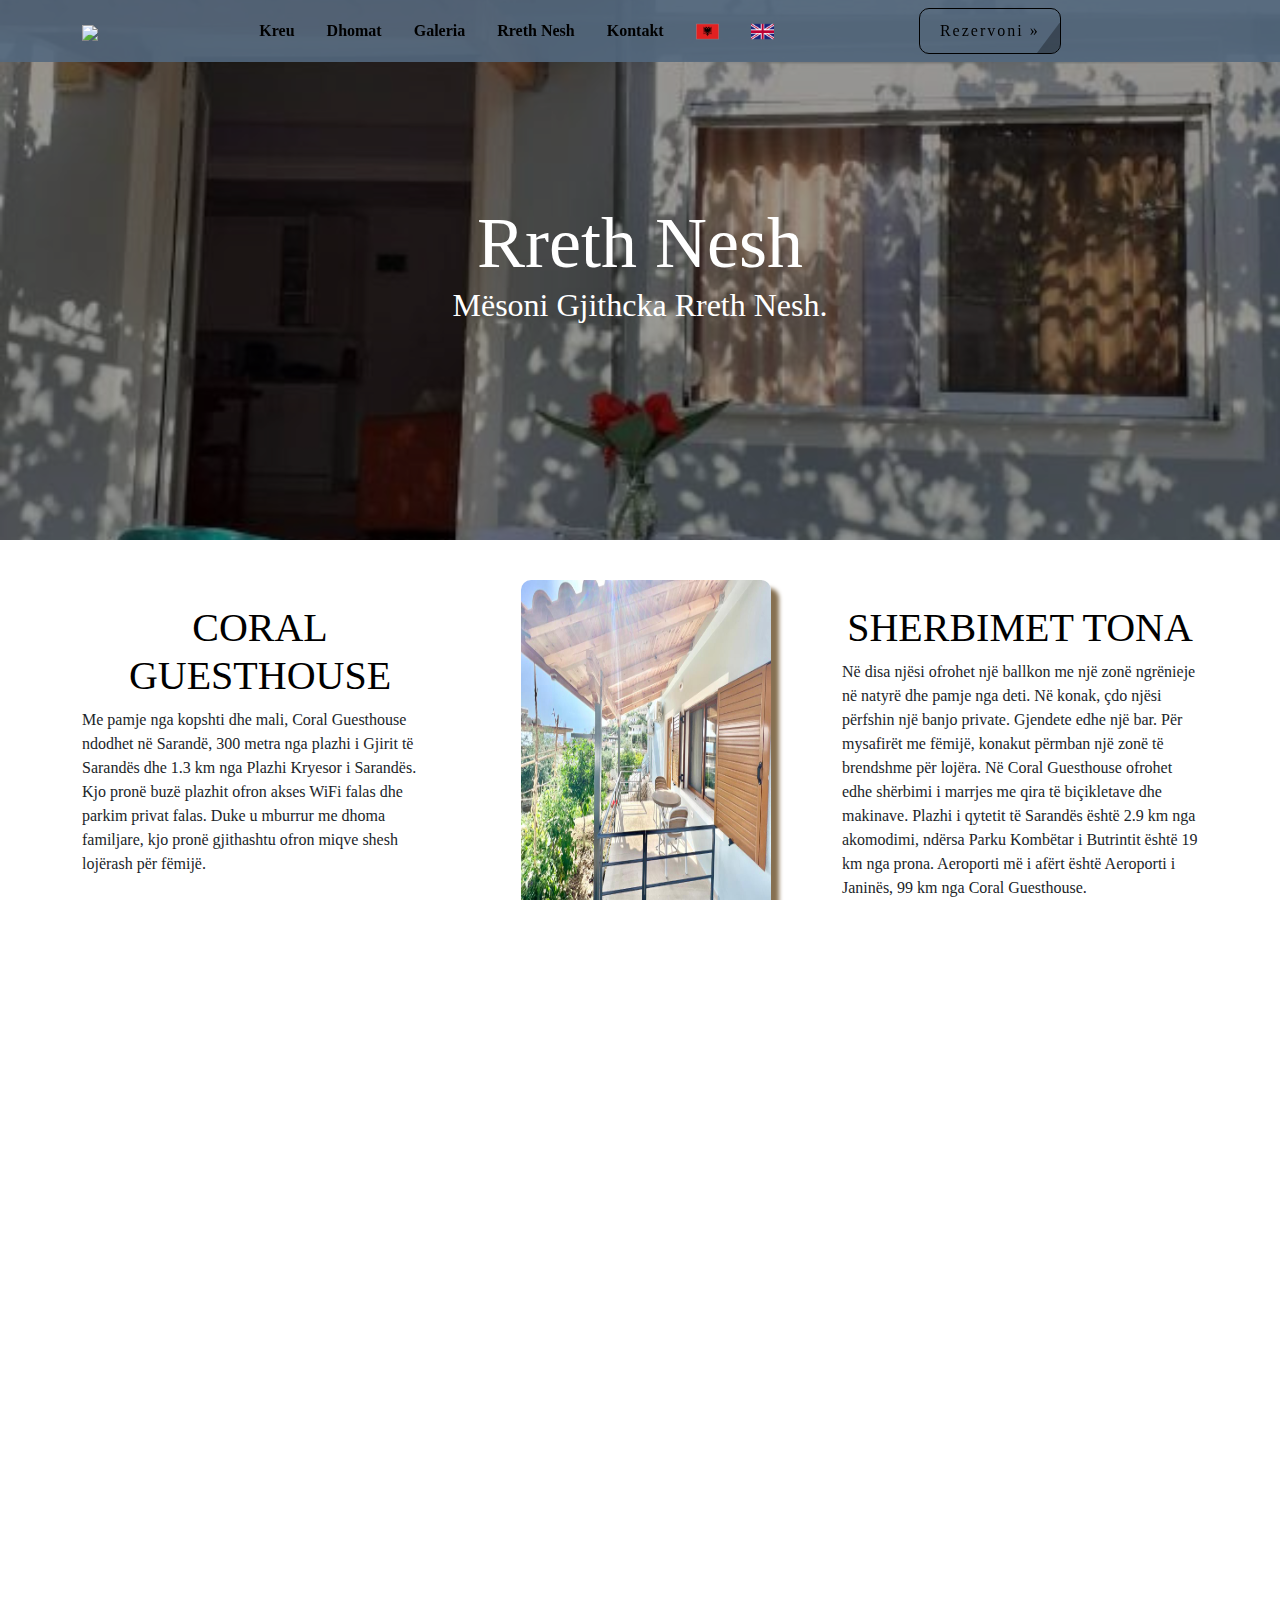
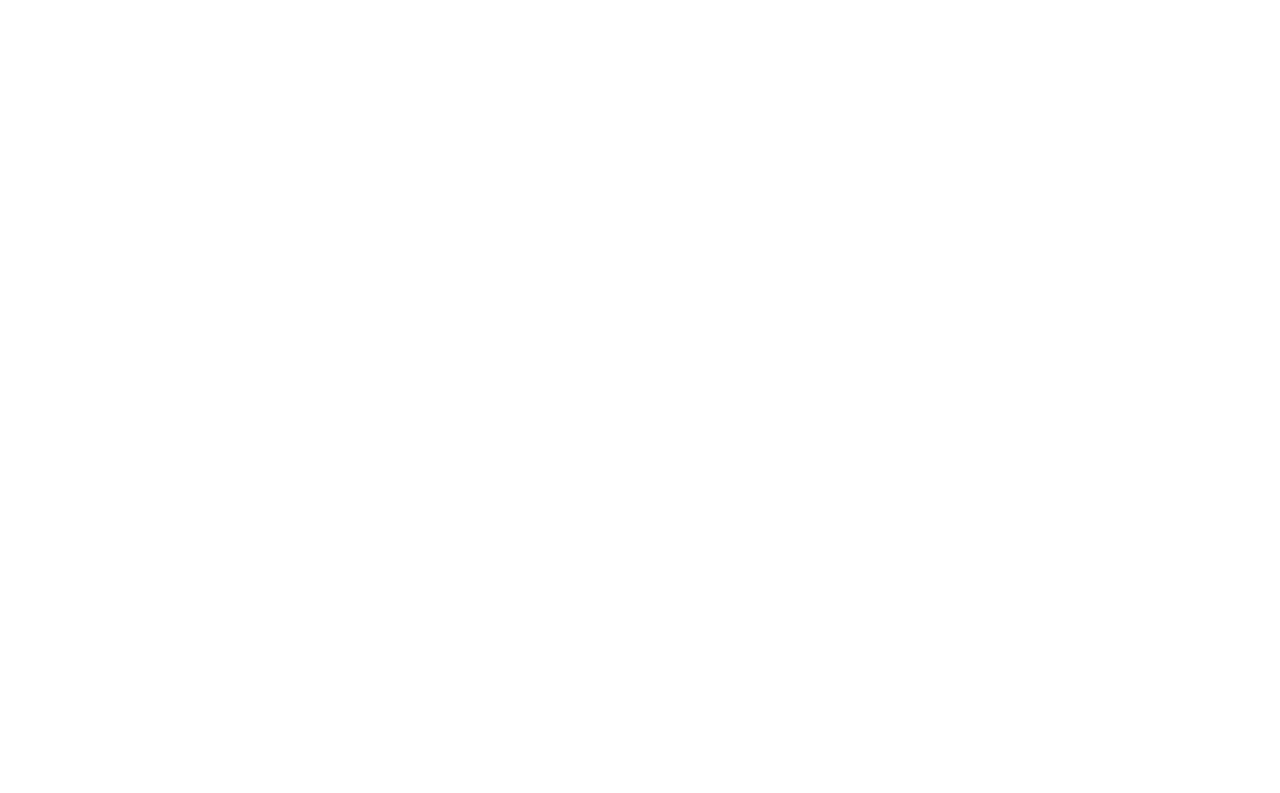
==== about-sq.html @ 6c295d2b "3rd day of work" ====
<!DOCTYPE html>
<html lang="en">

<head>
    <meta charset="UTF-8">
    <meta http-equiv="X-UA-Compatible" content="IE=edge">
    <title>Rreth Nesh - Coral Guesthouse, Sarande, Albania</title>
    <meta name="description" content="Hyni në zemër të Coral Guesthouse dhe zbuloni angazhimin tonë të palëkundur për të ofruar një mikpritje të jashtëzakonshme. Kënaquni me gamën tonë të lehtësive, duke përfshirë parkimin falas, Wi-Fi falas, plazhin privat dhe objektet e lojërave për fëmijë duke siguruar çdo moment i qëndrimit tuaj është vërtet i paharrueshëm.">
    <meta name="keywords" content="Rreth nesh - Coral Guesthouse , Sarandë , Shqipëri , Hotel , Parkim Falas , Pushime , WiFi Falas , Dhoma Familjare , Kopsht , Patio , Plazh Privat ">
    <meta name="viewport" content="width=device-width, initial-scale=1.0">
    <link rel="icon" href="**">
    <!--Font-Awasome-->
    <link rel="stylesheet" href="https://cdnjs.cloudflare.com/ajax/libs/font-awesome/6.5.2/css/all.min.css">
    <!--Swiper-->
    <link rel="stylesheet" href="https://cdnjs.cloudflare.com/ajax/libs/Swiper/11.0.5/swiper-bundle.min.css" />
    <!--Bootstrap-->
    <link rel="stylesheet" href="https://cdn.jsdelivr.net/npm/bootstrap@5.3.3/dist/css/bootstrap.min.css"
        integrity="sha384-QWTKZyjpPEjISv5WaRU9OFeRpok6YctnYmDr5pNlyT2bRjXh0JMhjY6hW+ALEwIH" crossorigin="anonymous">
    <!--Owl Carousel-->
    <link rel="stylesheet" href="https://cdnjs.cloudflare.com/ajax/libs/OwlCarousel2/2.3.4/assets/owl.carousel.min.css">
    <link rel="stylesheet"
        href="https://cdnjs.cloudflare.com/ajax/libs/OwlCarousel2/2.3.4/assets/owl.theme.default.min.css">
    <!--My CSS-->
    <link rel="stylesheet" href="stylesheet.css">
</head>

<body>
    <header>
        <nav class="navbar navbar-expand-lg navbar-dark fixed-top text-center">
            <div class="container">
                <a href="index-sq.html" class="navbar-brand">
                    <img src="assets/icon/**" width="75px">
                </a>
                <button class="navbar-toggler" type="button" data-bs-toggle="collapse" data-bs-target="#collapseNav"
                    aria-controls="collapseNav" aria-expanded="false" aria-label="Toggle navigation">
                    <span class="navbar-toggler-icon"></span>
                </button>
                <div class="collapse navbar-collapse " id="collapseNav">
                    <ul class="navbar-nav nav-underline ms-auto">
                        <li class="nav-item mx-auto">
                            <a href="index-sq.html" class="nav-link hover-underline">Kreu</a>
                        </li>
                        <li class="nav-item mx-auto">
                            <a href="rooms-sq.html" class="nav-link hover-underline">Dhomat</a>
                        </li>
                        <li class="nav-item mx-auto">
                            <a href="gallery-sq.html" class="nav-link hover-underline">Galeria</a>
                        </li>
                        <li class="nav-item mx-auto">
                            <a href="about-sq.html" class="nav-link hover-underline">Rreth Nesh</a>
                        </li>
                        <li class="nav-item mx-auto">
                            <a href="contact-sq.html" class="nav-link hover-underline">Kontakt</a>
                        </li>
                        <li class="nav-item mx-auto">
                            <a href="about-sq.html" class="nav-link"><img src="assets/icon/ALB.png" width="23px"></a>
                        </li>
                        <li class="nav-item mx-auto">
                            <a href="about.html" class="nav-link"><img src="assets/icon/GBR.png" width="23px"></a>
                        </li>
                    </ul>
                    <a class="link-btn link-btn " href="contact-sq.html">
                        Rezervoni &raquo;</a>
                </div>
            </div>
        </nav>
    </header>
    <main>
        <!--Begin Section 1-->
        <section class="bg-images" style="background-image: url(assets/image/108.jpg);">
            <h1 class="display-2">
                Rreth Nesh
                <p class="h2">
                    Mësoni Gjithcka Rreth Nesh. </p>
            </h1>
        </section>
        <!--End Section 1-->
        <!--About Us-->
        <section id="about" class="about_wrapper">
            <div class="container">
                <div class="row flex-lg-row flex-column-reverse ">
                    <div class="col-lg-4 text-center text-lg-start"><br>
                        <div class="col-sm-12 section-title text-center">
                            <h3
                                style="font-size: 40px;font-family: Gilda Display, serif;color: black; text-align:center; ">
                                CORAL GUESTHOUSE</h3>
                        </div>
                        <p>
                            Me pamje nga kopshti dhe mali, Coral Guesthouse ndodhet në Sarandë, 300 metra nga plazhi i
                            Gjirit të Sarandës dhe 1.3 km nga Plazhi Kryesor i Sarandës. Kjo pronë buzë plazhit ofron
                            akses WiFi falas dhe parkim privat falas. Duke u mburrur me dhoma familjare, kjo pronë
                            gjithashtu ofron miqve shesh lojërash për fëmijë.

                        </p>
                    </div>
                    <div class="col-lg-4 mb-4 mb-lg-0 ps-lg-4 text-center">
                        <img decoding="async" src="assets/image/1.jpg" width="250px" style="height: 100%;"
                            class="img-fluid" alt="About Us">
                    </div>
                    <div class="col-lg-4 text-center text-lg-start"><br>
                        <div class="col-sm-12 section-title text-center">
                            <h3
                                style="font-size: 40px;font-family: Gilda Display, serif;color: black; text-align:center; ">
                                SHERBIMET TONA</h3>
                        </div>
                        <p>
                            Në disa njësi ofrohet një ballkon me një zonë ngrënieje në natyrë dhe pamje nga deti. Në
                            konak, çdo njësi përfshin një banjo private. Gjendete edhe një bar. Për
                            mysafirët me fëmijë, konakut përmban një zonë të brendshme për lojëra. Në Coral Guesthouse
                            ofrohet edhe shërbimi i marrjes me qira të biçikletave dhe makinave. Plazhi i qytetit të
                            Sarandës është 2.9 km nga akomodimi, ndërsa Parku Kombëtar i
                            Butrintit është 19 km nga prona. Aeroporti më i afërt është Aeroporti i Janinës, 99 km nga
                            Coral Guesthouse.</p>
                    </div>
                </div>
            </div>
        </section>
        <!--End About Us-->
        <!--Facilities-->
        <section id="facilitys">
            <div class="row">
                <h3>
                    <div class="general-title" style=" text-shadow: 1px 1px 3px #000;">Shërbimet & Fasilitetet </div>
                </h3>
            </div>
            <div class="grid-container">
                <div class="facility-box"><img src="assets/icon/free-parking.png" height="50px" width="50px"
                        style="margin-right: 20px;">
                    <p>Parkim Falas<br>
                        Parkimi privat falas është i mundur në hotel.</p>
                </div>
                <div class="facility-box"><img src="assets/icon/free-wifi.png" height="50px" width="50px"
                        style="margin-right: 20px;">Wifi Falas<br>Wifi falas brenda hotelit.</div>
                <div class="facility-box"><img src="assets/icon/cocktail.png" height="50px" width="50px"
                        style="margin-right: 20px;">Bar<br>Përjetoni relaksim dhe qetësi në barin tonë.
                </div>
                <div class="facility-box"><img src="assets/icon/no-smoking.png" height="50px" width="50px"
                        style="margin-right: 20px;">Dhoma Pa Duhan <br>Pushoni të qetë në dhomat tona pa duhan.
                </div>
                <div class="facility-box"><img src="assets/icon/family.png" height="50px" width="50px"
                        style="margin-right: 20px;">Dhoma Familjare <br>Kaloni kohë cilësore me të dashurit në shtëpinë
                    tonë
                    dhoma komode familjare.
                </div>
                <div class="facility-box"><img src="assets/icon/vacations.png" height="50px" width="50px"
                        style="margin-right: 20px;">Zonë Plazhi Privat <br>Kënaquni në luksin bregdetar në zonën tonë
                    private të plazhit.
                </div>
            </div>
        </section>
        <!--End Facilities-->
        <!--Jumbotron-->
        <section style="padding-top: 0px;padding-bottom: 0px;">
            <div class="jumbotron jumbotron-fluid d-flex justify-content-center align-items-center fade-down" style="background: linear-gradient(rgba(0, 0, 0, 0.4), rgba(0, 0, 0, 0.8)), url(assets/image/1.jpg)
            bottom/cover no-repeat fixed; background-repeat: repeat;">
                <div class="row">
                    <div class="col text-center">
                        <img src="assets/icons/icon-accmod.png" alt=""
                            style="width: 150px; height: auto;padding-top: 10px;">
                        <h2 class="hmt4">- Përjetoni kënaqësi , krijoni kujtime. -</h2>
                    </div>
                </div>
        </section>
        <!--End Jumbotron-->
        <!-- TESTIMONIALS -->
        <section class="testimonials">
            <div class="container">
                <div class="row">
                    <div class="col-sm-12">
                        <div id="customers-testimonials" class="owl-carousel">
                            <div class="item" style="background: #ccbfbf70;">
                                <div class="rating rating_5 d-flex flex-row align-items-start justify-content-center">
                                    <i></i><i></i><i></i><i></i><i></i>
                                </div>
                                <div class="testimonial_title"><a href="**">E jashtëzakonshme</a></div>
                                <div class="testimonial_text">
                                    <p>Dhomat u pastruan përsosmërisht çdo ditë dhe shërbimi i larjes ishte falas dhe
                                        shumë i mirë.
                                        Vërtet e pashë këndvështrimin tim këtu...
                                    </p>
                                </div>
                                <div class="testimonial_image"><img src="assets/icon/de.png" alt=""></div>
                                <div class="testimonial_author"><a href="**">Pomi </a>, Gjermani</div>
                            </div>
                            <div class="item" style="background: #ccbfbf70;">
                                <div class="rating rating_5 d-flex flex-row align-items-start justify-content-center">
                                    <i></i><i></i><i></i><i></i><i></i>
                                </div>
                                <div class="testimonial_title"><a href="**">E jashtëzakonshme</a></div>
                                <div class="testimonial_text">
                                    <p>Prona shumë e pastër me çdo gjë që ju nevojitet.
                                        Pritësi ishte aq i mirë dhe miqësor, shumë ndihmës! Fatkeqësisht, isha e sëmurë
                                        dhe ajo
                                        më solli një pije limoni dhe krekera për të ndihmuar. Na mbështeti për të gjetur
                                        spitalin lokal - shumë e
                                        mirënjohshme për ndihmën e saj. Plazhi pranë ishte i bukur
                                    </p>
                                </div>
                                <div class="testimonial_image"><img src="assets/icon/uk.png" alt=""></div>
                                <div class="testimonial_author"><a href="**">Sarah </a>, Mbretëria e Bashkuar</div>
                            </div>
                            <div class="item" style="background: #ccbfbf70;">
                                <div class="rating rating_5 d-flex flex-row align-items-start justify-content-center">
                                    <i></i><i></i><i></i><i></i><i></i>
                                </div>
                                <div class="testimonial_title"><a href="**">Vend i mahnitshëm!!!</a></div>
                                <div class="testimonial_text">
                                    <p>Zona e qetë e Sarandës. Pritësi ishte shumë miqësor, kujdestar dhe i ndihmshëm.
                                    </p>
                                </div>
                                <div class="testimonial_image"><img src="assets/icon/de.png" alt=""></div>
                                <div class="testimonial_author"><a href="**">Bucardo </a>, Gjermani</div>
                            </div>
                            <div class="item" style="background: #ccbfbf70;">
                                <div class="rating rating_5 d-flex flex-row align-items-start justify-content-center">
                                    <i></i><i></i><i></i><i></i><i></i>
                                </div>
                                <div class="testimonial_title"><a href="**">Vend i shkëlqyer</a></div>
                                <div class="testimonial_text">
                                    <p>Kondicioneri është shumë i mirë, njerëzit që e menaxhojnë janë vërtet kujdestar
                                        dhe zgjidhin
                                        shpejt problemet. Apartamenti është i rehatshëm dhe ka gjithçka që mund të
                                        nevojitet
                                        (përveç mikrovavës).
                                    </p>
                                </div>
                                <div class="testimonial_image"><img src="assets/icon/pl.png" alt=""></div>
                                <div class="testimonial_author"><a href="**">Valentyna </a>, Polonia</div>
                            </div>
                            <div class="item" style="background: #ccbfbf70;">
                                <div class="rating rating_5 d-flex flex-row align-items-start justify-content-center">
                                    <i></i><i></i><i></i><i></i><i></i>
                                </div>
                                <div class="testimonial_title"><a href="**">Shumë i përshtatshëm për qëndrime të
                                        shkurtra</a></div>
                                <div class="testimonial_text">
                                    <p>Apartamenti në katin e poshtëm ishte shumë i gjerë, i qetë dhe kujdestarja që
                                        na priti ishte shumë e mirë. U pastrua me kujdes çdo ditë, që në përvojën tonë
                                        nuk ndodh zakonisht në apartamente. Mund të kishim mëngjesin jashtë
                                        apartamentit.
                                    </p>
                                </div>
                                <div class="testimonial_image"><img src="assets/icon/it.png" alt=""></div>
                                <div class="testimonial_author"><a href="**">Joanna </a>, Italia</div>
                            </div>
                        </div>
                    </div>
                </div>
            </div>
        </section>
        <!-- END OF TESTIMONIALS -->
        <!--Footer-->
        <section class="footer_wrapper  mt-md-0 pb-0">
            <div class="container pb-3">
                <div class="row">
                    <div class="row">
                        <div class="col-lg-3 col-md-6">
                            <h5 style="color: #ffffff;justify-content: center;
                        display: flex;"><img src="assets/icon/**" width="50px">
                            </h5>
                            <p style="color: #ffffff;">Mirë se vini në Coral Guesthouse! Kënaquni në plazhin tonë privat
                                me WiFi dhe parkim falas. Relaksohuni në dhomat miqësore për
                                familjen pranë Plazhit të Gjirit të Sarandës. Mirë se vini në hotelin tonë.
                        </div>
                        <div class="col-lg-3 col-md-6">
                            <h5 class="footer-link-d" style="color: #ff934f;">Kontakt:</h5>
                            <ul class="link-widget p-0">
                                <ul class="list-unstyled">
                                    <li><a href="https://maps.app.goo.gl/3yCSHZ6c72yUTUg19" class="ft-text"><i
                                                class="fa fa-home"></i>
                                            &nbsp; Rruga Idriz Alidhima, Sarandë, Shqipëri
                                        </a></li><br>
                                    <li><a href="tel: +447307695767" class="ft-text"><i class="fa fa-phone"></i>
                                            &nbsp; +447307695767</a>
                                    </li><br>
                                    <li><a href="mailto:**" class="ft-text"><i class="fa fa-envelope"></i> &nbsp; **
                                        </a></li>
                                </ul>
                            </ul>
                        </div>
                        <div class="col-lg-3 col-md-6">
                            <h5 class="footer-link-d" style="color: #ff934f;">Menu:</h5>
                            <ul class="p-0 footer-ul">
                                <li><a href="index.html" class="ft-text">Kreu</a></li>
                                <li><a href="rooms.html" class="ft-text">Dhomat</a></li>
                                <li><a href="gallery.html" class="ft-text">Galeria</a></li>
                                <li><a href="about.html" class="ft-text">Rreth Nesh</a></li>
                                <li><a href="contact.html" class="ft-text">Kontakt</a></li>
                            </ul>
                        </div>
                        <div class="col-lg-3 col-md-6">
                            <div class="row">
                                <iframe style="border:0; width: 100%; height: 200px;"
                                    src="https://www.google.com/maps/embed?pb=!1m18!1m12!1m3!1d3061.800751014576!2d19.984528200000003!3d39.8787008!2m3!1f0!2f0!3f0!3m2!1i1024!2i768!4f13.1!3m3!1m2!1s0x135b158f4a479783%3A0x2332d0dddb306c2c!2sCoral%20Guestohuse!5e0!3m2!1sen!2s!4v1712662876915!5m2!1sen!2s"
                                    width="600" height="450" allowfullscreen="" loading="lazy"
                                    referrerpolicy="no-referrer-when-downgrade"></iframe>
                            </div>
                        </div>
                    </div>
                    <div class="container-fluid copyright-section">
                        <p class="copyright">
                            Copyright ©
                            <script>document.write(new Date().getFullYear());</script> Coral Guesthouse | Mundësuar nga
                            <a href="https://intermedia.al/" target="_blank"><img src="assets/icon/intermediaLogo1.png"
                                    width="120px">
                            </a>
                        </p>
                    </div>
                </div>
            </div>
        </section>
    </main>
    <!--BootStrap-->
    <script src="https://cdn.jsdelivr.net/npm/bootstrap@5.3.3/dist/js/bootstrap.bundle.min.js"
        integrity="sha384-YvpcrYf0tY3lHB60NNkmXc5s9fDVZLESaAA55NDzOxhy9GkcIdslK1eN7N6jIeHz"
        crossorigin="anonymous"></script>
    <!--Swiper-->
    <script src="https://cdnjs.cloudflare.com/ajax/libs/Swiper/11.0.5/swiper-bundle.min.js"
        integrity="sha512-Ysw1DcK1P+uYLqprEAzNQJP+J4hTx4t/3X2nbVwszao8wD+9afLjBQYjz7Uk4ADP+Er++mJoScI42ueGtQOzEA=="
        crossorigin="anonymous" referrerpolicy="no-referrer"></script>
    <!--JQuery-->
    <script src="https://cdnjs.cloudflare.com/ajax/libs/jquery/3.3.1/jquery.min.js"></script>
    <!--Owl Carousel-->
    <script src="https://cdnjs.cloudflare.com/ajax/libs/OwlCarousel2/2.3.4/owl.carousel.min.js"></script>
    <!--My Script-->
    <script src="main.js"></script>
</body>

</html>
---- stylesheet.css ----
@import url(https://cdnjs.cloudflare.com/ajax/libs/font-awesome/6.5.2/css/all.min.css);
/*Root*/
:root {
    --primary-color: #021832;
    --secondary-color: #a3a190;
    --bg-color: #f4f4f4;
    --bg-white: #fff;
    --bg-black: #000;
    --smoky-black-1: hsla(40, 12%, 5%, 1);
    --primary-font: "Poppins", sans-serif;
    --secondary-font: "Oswald", sans-serif;
    --primary-text: #021832;
    --secondary-text: white;
    --text-white: #fff;
    --text-black: #151515;
    --gold: #867051;
    --light-gold: #bd9b71;
    --black: #20252d;
    --style-font: "Cormorant Garamond", serif;
}
html,body {
    width: 100% !important;
    height: 100% !important;
    margin: 0px !important;
    padding: 0px !important;
    overflow-x: hidden !important;
}
::selection {color: #a3a190;}
::-webkit-scrollbar {width: 15px;}
::-webkit-scrollbar-track {background-color: var(--text-white);}
::-webkit-scrollbar-thumb {background: var(--text-black);}
* {margin: 0;padding: 0;box-sizing: border-box;font-family: "Playfair Display", serif;}
a {color: inherit;text-decoration: none;}
section {padding: 2.511rem 0;}
.row {display: flex;flex-wrap: wrap;}
.col {flex: 1;}
li {list-style: none;padding: 0px;margin: 0px;}
/*NavBar*/
header .navbar {background-color: rgba(83, 104, 126, 0.9);}
header .navbar .navbar-nav li .nav-link {
    display: block;
    width: fit-content;
    color: #000000;
    font-weight: 700;
    border: none;
}
header .navbar .navbar-nav li .nav-link:hover {color: #e08b57;opacity: .8;}
header .navbar ul li .nav-link.active {color: #e08b57;}
header .navbar .link-btn {margin-left: auto;margin-right: auto;}
.hover-underline {position: relative;max-width: max-content;}
.hover-underline::after {
    content: "";
    position: absolute;
    left: 0;
    bottom: 0;
    width: 100%;
    height: 5px;
    border-block: 1px solid #e08b57;
    transform: scaleX(0.2);
    opacity: 0;
    transition: var(--transition-2);
}
.hover-underline:is(:hover, :focus-visible)::after {transform: scaleX(1);opacity: 1;}/* Common styles for .home and .home1 */
.home,.home1 {padding: 0;}
.home .slide,.home1 .slide {
    min-height: 78vh;
    background-size: cover !important;
    display: flex;
    align-items: center;
    justify-content: center;
    z-index: -1;}
.home1 .slide {min-height: 40vh;background-position: center !important;}
.home .slide {background-position: center !important;background-color: rgba(0, 0, 0, 0.4);}

.home1 .slide {background-position: top !important;}
.swiper-button-next,.swiper-button-prev {
height: 5rem;width: 5rem;line-height: 5rem;background: var(--white);color: var(--black);}
.swiper-button-next:hover,.swiper-button-prev:hover {background: var(--primary);color: var(--white);}
.swiper-button-next::after,.swiper-button-prev::after {font-size: 2rem;}
/*Welcome*/
.section-heading {
    position: relative;
    z-index: 1;
    margin-bottom: 50px;
}
.section-heading h6 {
    text-transform: uppercase;
    color: #84390C;
    letter-spacing: 2px;
    display: block;
    margin-bottom: 10px;
}
.section-heading h2 {
    font-size: 42px;
    text-transform: capitalize;
    margin-bottom: 0;
    display: block;
    line-height: 1.2;
}
.section-heading.white h6,
.section-heading.white h2 {
    color: #ffffff;
}
.about-content {
    position: relative;
    z-index: 1;
}
.about-us-content {
    position: relative;
    z-index: 1;
}
.about-us-content h5 {
    line-height: 1.8;
    color: #636a76;
    margin-bottom: 30px;
    font-weight: 400;
}
.about-us-content p {
    margin-bottom: 30px;
}
.about-us-content p span {
    color: #84390C;
}
.about-thumbnail {
    position: relative;
    z-index: 1;
}
.about-thumbnail img {
    border-radius: 6px;
    width: 100%;
}
.about-us-thumbnail {
    position: relative;
    z-index: 1;
}
.about-us-thumbnail .single-thumb {
    position: relative;
    z-index: 1;
    margin: 5px;
    display: block;
    overflow: hidden;
    border-radius: 6px;
}
.about-us-thumbnail .single-thumb img {
    transition-duration: 500ms;
    border-radius: 6px;
    height: 250px;
}
.about-us-thumbnail .single-thumb:first-child {
    margin-bottom: 10px;
}
.about-us-thumbnail .single-thumb:hover img,
.about-us-thumbnail .single-thumb:focus img {
    -webkit-transform: scale(1.15);
    -ms-transform: scale(1.15);
    transform: scale(1.15);
}
/*Facilities*/
#facilitys {
    background: linear-gradient(rgba(0, 0, 0, 0.2), rgba(0, 0, 0, 0.4)), url(assets/image/background1.jpg);
    background-size: cover;
    background-position: center;
    background-blend-mode: multiply;
}
.facility-box {
    border-right: 1px solid rgb(150, 148, 148);
    border-right-style: double;
    padding-top: 40px;
    padding-bottom: 80px;
    padding-left: 20px;
    padding-right: 20px;
    display: flex;
    justify-content: center;
    align-items: center;
    font-size: medium;
}
.grid-container {
    display: grid;
    align-items: center;
    grid-template-columns: repeat(3, 1fr);
    grid-template-rows: repeat(2, auto);
    gap: 10px;
    justify-content: space-between;
    align-items: center;
    width: 100%;
    max-width: 1200px;
    margin: 0 auto;
}
/*Index-Rooms*/
.home-gallery {
    color: #fff;
    height: 50vh;
}
.home-gallery .h2 {
    color: #878787;
    transition: .3s ease-in-out;
}
.home-gallery section {
    width: 100%;
    height: 100%;
    filter: saturate(0);
    transition: .3s ease-in-out;
}
.home-gallery section:hover {
    filter: saturate(1);
}
.home-gallery section:nth-child(1) {
    background: url(assets/image/1.jpg);
    background-position: center;
    background-size: cover;
}
.home-gallery section:nth-child(2) {
    background: url(assets/image/2.jpg);
    background-position: center;
    background-size: cover;
}
.home-gallery:nth-of-type(2) section:nth-child(1) {
    background: url(assets/image/3.jpg);
    background-position: center;
    background-size: cover;
}
.home-gallery:nth-of-type(2) section:nth-child(2) {
    background: url(assets/image/4.jpg);
    background-position: center;
    background-size: cover;
}
/*Testimonial*/
.shadow-effect {
    background: #fff;
    padding: 20px;
    border-radius: 4px;
    text-align: center;
    border: 1px solid #ECECEC;
    box-shadow: 0 19px 38px rgba(0, 0, 0, 0.10), 0 15px 12px rgba(0, 0, 0, 0.02);
    height: 350px;
    border-radius: 10px;
}
#customers-testimonials .shadow-effect p {
    font-family: inherit;
    font-size: 17px;
    line-height: 1.5;
    margin: 0 0 17px 0;
    font-weight: 300;
}
.testimonial-name {
    margin: -17px auto 0;
    display: table;
    width: auto;
    background: #3190E7;
    padding: 9px 35px;
    border-radius: 10px;
    text-align: center;
    color: #fff;
    box-shadow: 0 9px 18px rgba(0, 0, 0, 0.12), 0 5px 7px rgba(0, 0, 0, 0.05);
}
#customers-testimonials .item {
    background: white;
    text-align: center;
    padding: 50px;
    margin-bottom: 80px;
    -webkit-transform: scale3d(0.8, 0.8, 1);
    transform: scale3d(0.8, 0.8, 1);
    -webkit-transition: all 0.3s ease-in-out;
    -moz-transition: all 0.3s ease-in-out;
    transition: all 0.3s ease-in-out;
    border-radius: 45px;
    opacity: 0.9;
}
#customers-testimonials .owl-item.active.center .item {
    -webkit-transform: scale3d(1.0, 1.0, 1);
    transform: scale3d(1.0, 1.0, 1);
}
.owl-carousel .owl-item img {transform-style: preserve-3d;max-width: 90px;margin: 0 auto 17px;}
#customers-testimonials.owl-carousel .owl-dots .owl-dot.active span,
#customers-testimonials.owl-carousel .owl-dots .owl-dot:hover span {
    background: #3190E7;transform: translate3d(0px, -50%, 0px) scale(0.7);}
#customers-testimonials.owl-carousel .owl-dots {display: inline-block;width: 100%;text-align: center;}
#customers-testimonials.owl-carousel .owl-dots .owl-dot {display: inline-block;}
#customers-testimonials.owl-carousel .owl-dots .owl-dot span {
    background: #ccbfbf70;
    display: inline-block;
    height: 20px;
    margin: 0 2px 5px;
    transform: translate3d(0px, -50%, 0px) scale(0.3);
    transform-origin: 50% 50% 0;
    transition: all 250ms ease-out 0s;
    width: 20px;
}
.testimonials {padding: 50px 0;}
.testimonials_overlay {
    position: absolute;
    top: 0;
    left: 0;
    width: 100%;
    height: 100%;
    background: rgba(13, 11, 24, 0.79);
    pointer-events: none;
}
.test_slider_item {background: #ffffff;padding: 10px 45px 45px 45px;}.rating i::before {font-family: 'FontAwesome';content: "\f005";font-style: normal;font-size: 12px;color: rgba(0, 0, 0, 0.2);}
.rating i:not(:last-of-type) {margin-right: 6px;}
.rating i::before {color: #ffb400;}
.rating_1 i:first-child::before,.rating_2 i:first-child::before,.rating_3 i:first-child::before,.rating_4 i:first-child::before,.rating_5 i:first-child::before {
    color: #ffb400;}
.rating_2 i:nth-child(-n+2)::before,.rating_3 i:nth-child(-n+3)::before,.rating_4 i:nth-child(-n+4)::before,.rating_5 i:nth-child(-n+5)::before {
color: #ffb400;}
.testimonial_title {margin-top: 21px;}
.testimonial_title a {font-size: 24px;font-weight: 600;color: #393939;line-height: 1.2;}
.testimonial_title a:hover {color: #ffa37b;}
.testimonial_text {margin-top: 24px;}
.testimonial_image {
    width: 50px;
    height: 50px;
    border-radius: 50%;
    overflow: hidden;
    margin-left: auto;
    margin-right: auto;
    margin-top: 12px;
    -webkit-border-radius: 50%;
    -moz-border-radius: 50%;
    -ms-border-radius: 50%;
    -o-border-radius: 50%;
}
.testimonial_author {margin-top: 26px;font-size: 15px;font-weight: 600;color: #393939;}
.testimonial_author a {font-size: 15px;font-weight: 600;color: #393939;}
.testimonial_author a:hover {color: #ffa37b;}
/*Index-Jumbotron*/
.jumbotron {background-attachment: fixed;min-height: 50vh;height: 450px;margin-bottom: 0px !important;}
.hmt4 {
    margin: 0;
    color: white;
    padding: 0 0 25px 0;
    font-weight: 800;
    line-height: 150%;
    font-family: "Cormorant", serif;
    font-size: 40px;
    text-align: center;}
/*Rooms*/
.room-bg {background-color: #FFF6ED;padding: 3rem 0;}
.rooms h2 {color: #978459;font-weight: 600;}
.rooms .col-md-5 {overflow: hidden;}
.rooms img {height: 35vh;transition: .2s ease-in-out;}
.rooms img:hover {transform: scale(1.1);filter: brightness(110%);}
.roomicon {height: 40px !important;}
.rooms ul {list-style: none;padding: 0;}
.rooms ul li {margin-top: .5rem;font-size: .9rem;}
.rooms .col-md-3 {margin-top: 2rem;}
.rooms .link-btn {color: #978459;border-color: #978459;}
.rooms .link-btn:hover {color: #fff;border-color: #978459;background-color: #978459;}
/*Gallery*/
.gallery-section {width: 100%;max-width: 1200px;margin: 0 auto;}
.options {display: flex;justify-content: center;align-items: center;}
.filter-button {
    display: inline-block;
    font-weight: 600;
    color: #212529;
    text-align: center;
    vertical-align: middle;
    user-select: none;
    font-size: 1.2rem;
    line-height: 1.5;
    border-radius: .25rem;
    border-color: #343a40;
    margin: 10px;}
.filter-button:focus,.filter-button.active {background-color: #9baec2;border-color: #9baec2;}
.filter-button:hover {color: #fff;background-color: #343a40;border-color: #343a40;}
.gallery_product {overflow: hidden;}
.gallery_product img {max-width: 100%;max-height: 100%;width: 340px;height: 230px;}
.gallery_product img:hover {transform: scale(1.05);}
/*Contact*/
.contact-image-container section {background-color: #2D2A25;}
.contact-image-container section h2 {padding-bottom: 1rem;border-bottom: 1px solid #fff;}
.contact-image-container section p {font-size: 1.2rem;}
.contact-image-container img {height: 40vh;}
.contact section {padding: 2rem;border: 1px solid #988162;border-radius: 20px;width: 100%;transition: .2s ease-in-out;}
.contact section:hover {background-color: #000000;color: #fff;text-decoration: none;}
.contact section i {color: #000000;font-size: 1.3rem;}
.contact section:hover i {color: #fff;text-decoration: none;}
.contact section a {text-decoration: none;color: inherit;border-bottom: 1px solid transparent;transition: .1s;font-size: 22px;}
.contact section a:hover {border-color: #000000;text-decoration: none;}
.google-maps iframe {width: 100%;height: 40vh;border: none;}
/*Footer*/
.footer_wrapper {background: #000000 !important;padding: 5% 0 0 0 !important;}
.ft-text {text-decoration: none;color: white;padding-bottom: 5px !important;font-weight: 600 !important;}
.ft-text:hover {color: rgba(255, 147, 79);transform: translateY(-10px);text-decoration: none;}
.copyright {font-size: medium;color: rgb(255, 255, 255);text-align: center;padding-bottom: 0 !important;}
/*General*/
.bg-images {
    display: flex;
    flex-direction: column;
    justify-content: center;
    align-items: center;
    text-align: center;
    color: #fff;
    background: url() rgba(0, 0, 0, .4);
    background-position: center;
    background-size: cover;
    background-blend-mode: multiply;
    height: 60vh;}
.gold-head {color: var(--gold); font-family:var(--style-font);}
.img-fluid {box-shadow: 8px 8px 4px var(--gold);border-radius: 10px;}
.general-title {font-family: "the season", serif;font-size: 40px;color: #D36A35;text-align: center;}
/*Animation*/
.hidden {transform: scale(0);transition: .4s ease-in;}/*Makes them dissepaer*/
.show {transform: scale(1);}
.hidden2 {transform: translateX(-100%);transition: .5s ease-in-out;}    /*From the Left*/
.show2 {transform: translateX(0);}
.hidden3 {transform: translateX(100%);transition: .5s ease-in-out;}/*From The Right*/
.show3 {transform: translateX(0);}
.hidden4 {opacity: 0;transition: .5s ease-in-out;}/*Appear out of thin air*/
.show4 {opacity: 1;}
.hidden5 {transform: translateY(-100%);transition: .8s ease-in-out;}/*From below*/
.show5 {transform: translateY(0);}
/*Button 1*/
button {
    position: relative;
    display: inline-block;
    cursor: pointer;
    outline: none;
    border: 0;
    vertical-align: middle;
    text-decoration: none;
    background: transparent;
    padding: 0;
    font-size: inherit;
    font-family: inherit;}
.container .link-btn,.link-btn {
    text-align: center;
    display: inline-block;
    padding: 10px 20px;
    border: 1px solid #000000;
    cursor: pointer;
    letter-spacing: 2px;
    position: relative;
    overflow: hidden;
    color: #000000;}
.link-btn:hover {border: 1px solid #e08b57;color: #e08b57;}
.link-btn::before {
    content: "";
    position: absolute;
    height: 150px;
    width: 50px;
    background: #000000;
    right: -40px;
    top: -40px;
    transform: rotate(37deg);
    transition: all 0.3s;
    opacity: 0.3;}
.link-btn:hover:before {right: 105%;background: #ffffff;}
.container .link-btn, .link-btn{border-radius: 10px;}
/*Media*/
@media only screen and (max-width: 1200px) {.home-gallery section {filter: saturate(1) !important;}::-webkit-scrollbar {width: 7px;}}
@media only screen and (min-width: 992px) {header .navbar {margin: 0;margin-left: auto;}}
@media screen and (max-width: 850px) {
    .grid-container {
        display: grid;
        align-items: center;
        grid-template-columns: repeat(1, 1fr);
        grid-template-rows: repeat(4, auto);
        gap: 10px;
        justify-content: space-between;
        align-items: center;
        width: 100%;
        max-width: 1200px;
        padding-right: 20px;
        margin-left: 10px;}
    #facilitys { height: 100%;}}
@media only screen and (max-width: 767px) {
    .home .slide {
        min-height: 60vh;
        background-size: cover !important;
        background-position: center !important;
        display: flex;
        align-items: center;
        justify-content: center;
        z-index: -1;
        background-color: rgba(0, 0, 0, 0.4);}
    .general-title {font-size: 25px;margin-top: 40px;}
    #roomlst {text-align: center;padding-top: 10px;}
    .room-bg {padding: unset;}
    .section-heading h2 {font-size: 24px;}}
@media (max-width: 550px) {
    .options {display: grid;}
    .gallery_product {display: grid;justify-content: center;}
    .footer-link-d,ul.list-unstyled li,ul.p-0.footer-ul li {text-align: center;}}

@media only screen and (min-width: 992px) and (max-width: 1199px) {.section-heading h2 {font-size: 36px;}}
@media only screen and (min-width: 768px) and (max-width: 991px) {.section-heading h2 {font-size: 30px;}}


/*Button2*/
.button2 {
    padding: 0.8em 1.8em;
    border: 2px solid #5f7286;
    position: relative;
    overflow: hidden;
    background-color: transparent;
    text-align: center;
    text-transform: uppercase;
    font-size: 16px;
    transition: .3s;
    z-index: 1;
    font-family: inherit;
    color: #5f7286;
   }
   
   .button2::before {
    content: '';
    width: 0;
    height: 300%;
    position: absolute;
    top: 50%;
    left: 50%;
    transform: translate(-50%, -50%) rotate(45deg);
    background: #5f7286;
    transition: .5s ease;
    display: block;
    z-index: -1;
   }
   
   .button2:hover::before {
    width: 105%;
   }
   
   .button2:hover {
    color: #ffffff;
   }
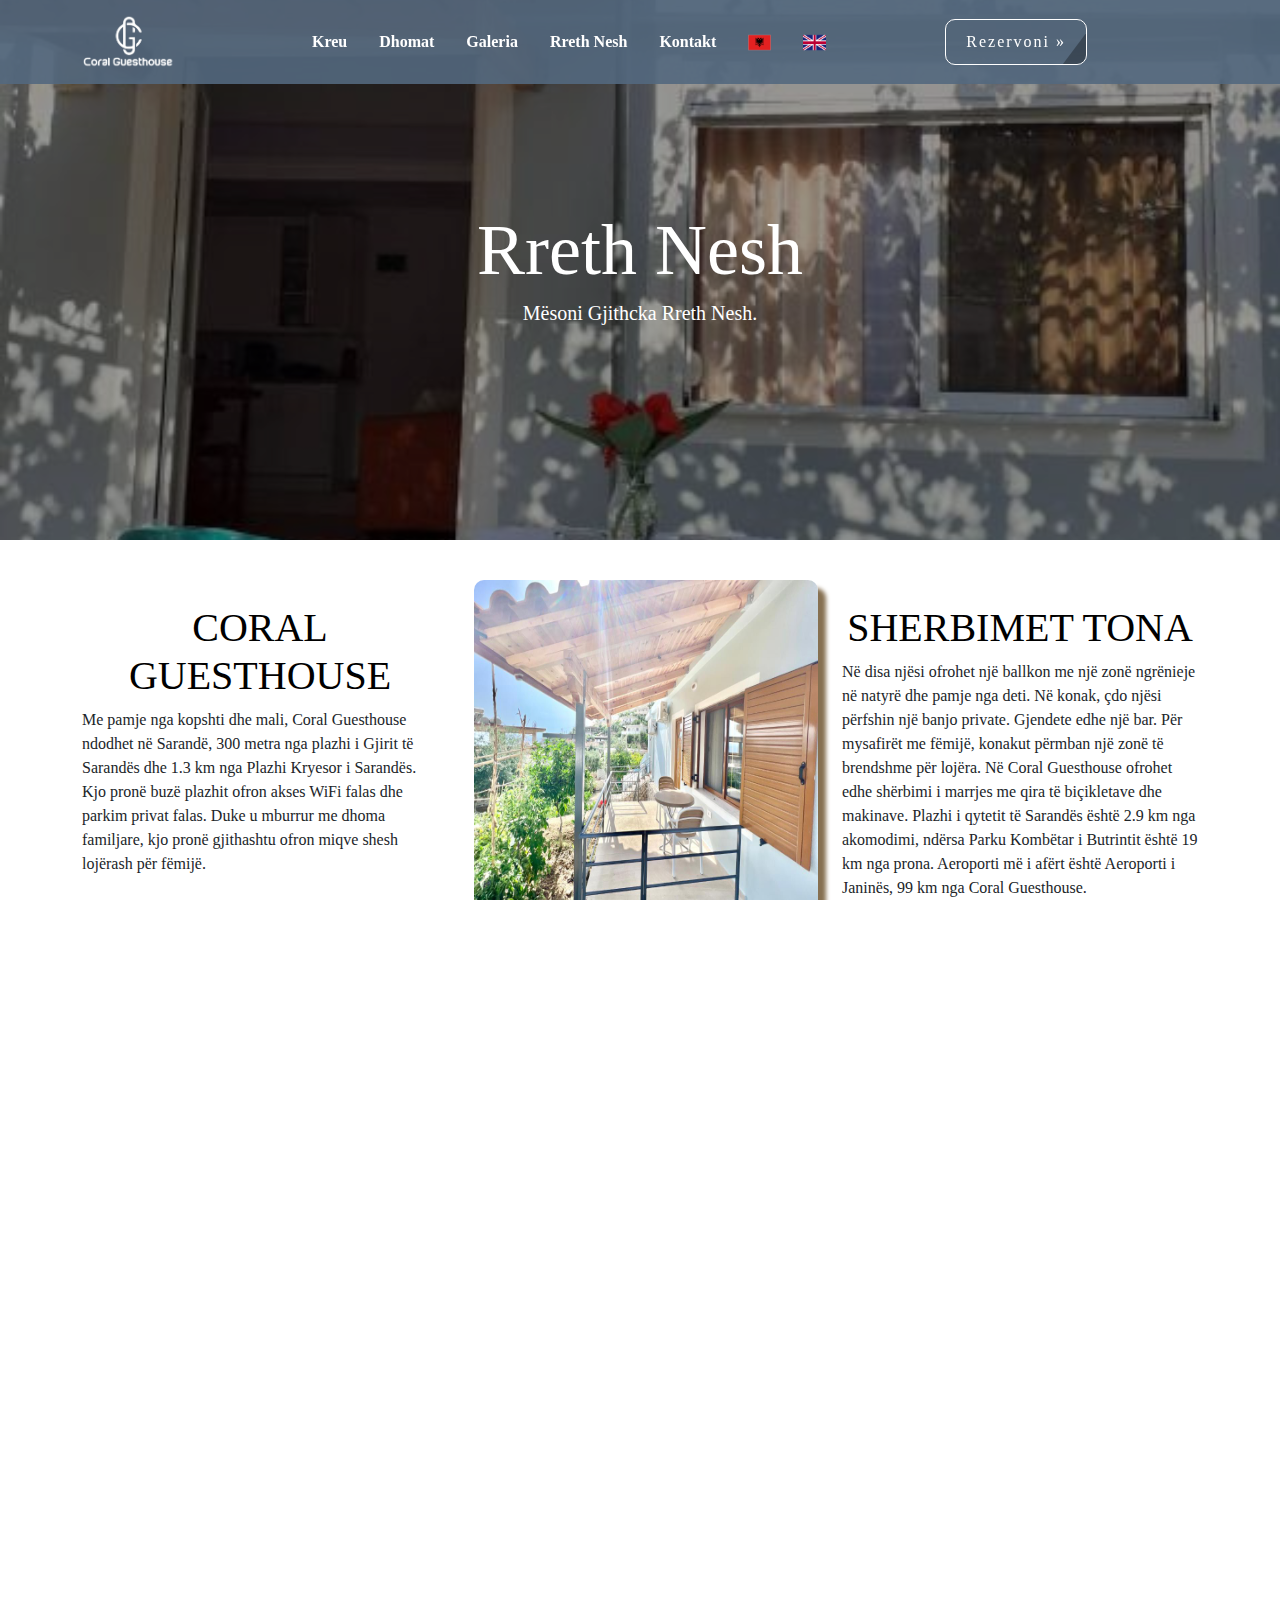
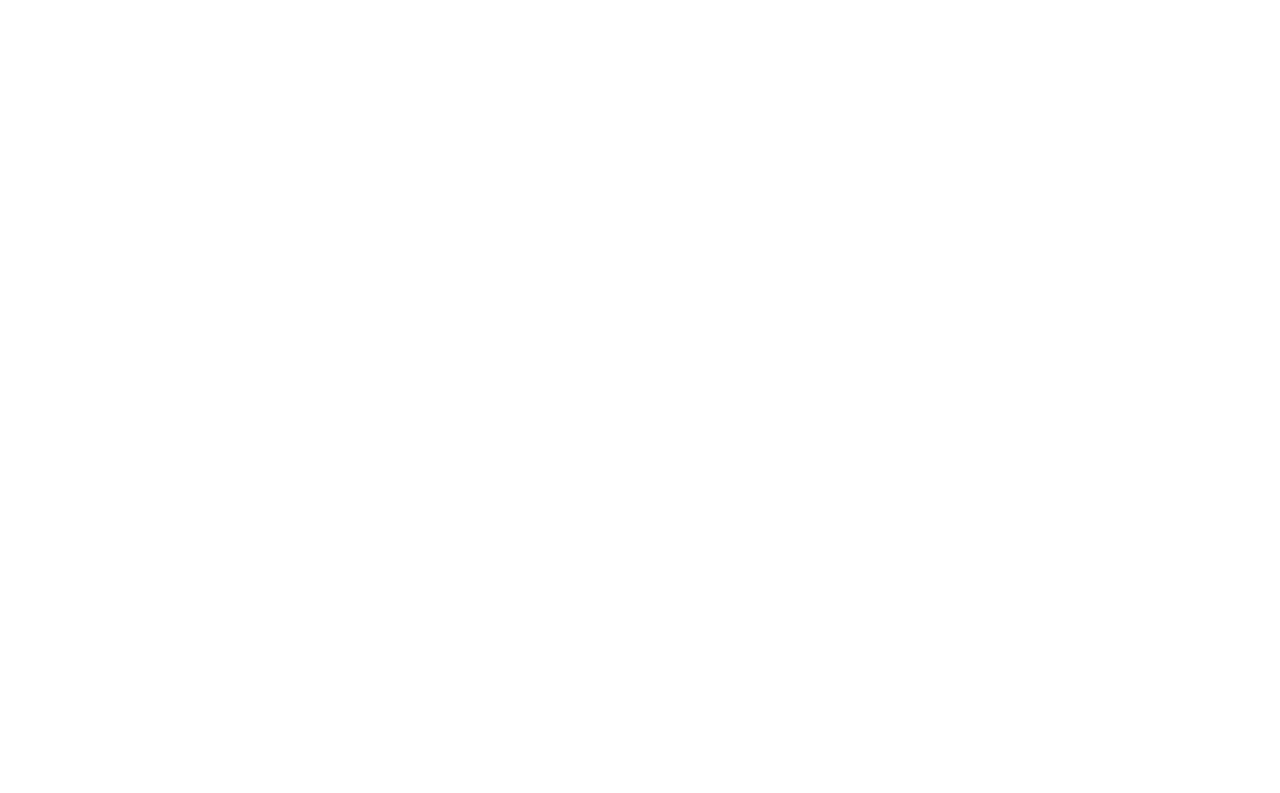
==== commit 53b48c3d: "DONE" ====
--- a/about-sq.html
+++ b/about-sq.html
@@ -5,10 +5,12 @@
     <meta charset="UTF-8">
     <meta http-equiv="X-UA-Compatible" content="IE=edge">
     <title>Rreth Nesh - Coral Guesthouse, Sarande, Albania</title>
-    <meta name="description" content="Hyni në zemër të Coral Guesthouse dhe zbuloni angazhimin tonë të palëkundur për të ofruar një mikpritje të jashtëzakonshme. Kënaquni me gamën tonë të lehtësive, duke përfshirë parkimin falas, Wi-Fi falas, plazhin privat dhe objektet e lojërave për fëmijë duke siguruar çdo moment i qëndrimit tuaj është vërtet i paharrueshëm.">
-    <meta name="keywords" content="Rreth nesh - Coral Guesthouse , Sarandë , Shqipëri , Hotel , Parkim Falas , Pushime , WiFi Falas , Dhoma Familjare , Kopsht , Patio , Plazh Privat ">
+    <meta name="description"
+        content="Hyni në zemër të Coral Guesthouse dhe zbuloni angazhimin tonë të palëkundur për të ofruar një mikpritje të jashtëzakonshme. Kënaquni me gamën tonë të lehtësive, duke përfshirë parkimin falas, Wi-Fi falas, plazhin privat dhe objektet e lojërave për fëmijë duke siguruar çdo moment i qëndrimit tuaj është vërtet i paharrueshëm.">
+    <meta name="keywords"
+        content="Rreth nesh - Coral Guesthouse , Sarandë , Shqipëri , Hotel , Parkim Falas , Pushime , WiFi Falas , Dhoma Familjare , Kopsht , Patio , Plazh Privat ">
     <meta name="viewport" content="width=device-width, initial-scale=1.0">
-    <link rel="icon" href="**">
+    <link rel="icon" href="assets/icon/logo-dark.png">
     <!--Font-Awasome-->
     <link rel="stylesheet" href="https://cdnjs.cloudflare.com/ajax/libs/font-awesome/6.5.2/css/all.min.css">
     <!--Swiper-->
@@ -29,7 +31,7 @@
         <nav class="navbar navbar-expand-lg navbar-dark fixed-top text-center">
             <div class="container">
                 <a href="index-sq.html" class="navbar-brand">
-                    <img src="assets/icon/**" width="75px">
+                    <img src="assets/icon/logo-white.png" width="95px">
                 </a>
                 <button class="navbar-toggler" type="button" data-bs-toggle="collapse" data-bs-target="#collapseNav"
                     aria-controls="collapseNav" aria-expanded="false" aria-label="Toggle navigation">
@@ -59,7 +61,7 @@
                             <a href="about.html" class="nav-link"><img src="assets/icon/GBR.png" width="23px"></a>
                         </li>
                     </ul>
-                    <a class="link-btn link-btn " href="contact-sq.html">
+                    <a class="link-btn link-btn" id="headbutton" href="contact-sq.html">
                         Rezervoni &raquo;</a>
                 </div>
             </div>
@@ -70,8 +72,8 @@
         <section class="bg-images" style="background-image: url(assets/image/108.jpg);">
             <h1 class="display-2">
                 Rreth Nesh
-                <p class="h2">
-                    Mësoni Gjithcka Rreth Nesh. </p>
+                <h5>
+                    Mësoni Gjithcka Rreth Nesh. </h5>
             </h1>
         </section>
         <!--End Section 1-->
@@ -94,7 +96,7 @@
                         </p>
                     </div>
                     <div class="col-lg-4 mb-4 mb-lg-0 ps-lg-4 text-center">
-                        <img decoding="async" src="assets/image/1.jpg" width="250px" style="height: 100%;"
+                        <img decoding="async" src="assets/image/1.jpg" width="450px" style="height: 100%;"
                             class="img-fluid" alt="About Us">
                     </div>
                     <div class="col-lg-4 text-center text-lg-start"><br>
@@ -124,27 +126,30 @@
                 </h3>
             </div>
             <div class="grid-container">
-                <div class="facility-box"><img src="assets/icon/free-parking.png" height="50px" width="50px"
-                        style="margin-right: 20px;">
+                <div class="facility-box">
+                    <i class="fa-solid fa-square-parking" style="width: 70px;font-size: 60px;"></i>
                     <p>Parkim Falas<br>
-                        Parkimi privat falas është i mundur në hotel.</p>
-                </div>
-                <div class="facility-box"><img src="assets/icon/free-wifi.png" height="50px" width="50px"
-                        style="margin-right: 20px;">Wifi Falas<br>Wifi falas brenda hotelit.</div>
-                <div class="facility-box"><img src="assets/icon/cocktail.png" height="50px" width="50px"
-                        style="margin-right: 20px;">Bar<br>Përjetoni relaksim dhe qetësi në barin tonë.
-                </div>
-                <div class="facility-box"><img src="assets/icon/no-smoking.png" height="50px" width="50px"
-                        style="margin-right: 20px;">Dhoma Pa Duhan <br>Pushoni të qetë në dhomat tona pa duhan.
-                </div>
-                <div class="facility-box"><img src="assets/icon/family.png" height="50px" width="50px"
-                        style="margin-right: 20px;">Dhoma Familjare <br>Kaloni kohë cilësore me të dashurit në shtëpinë
-                    tonë
-                    dhoma komode familjare.
-                </div>
-                <div class="facility-box"><img src="assets/icon/vacations.png" height="50px" width="50px"
-                        style="margin-right: 20px;">Zonë Plazhi Privat <br>Kënaquni në luksin bregdetar në zonën tonë
-                    private të plazhit.
+                        Parkimi privat falas është i mundur në hotel.
+                    </p>
+                </div>
+                <div class="facility-box">
+                    <i class="fa-solid fa-wifi" style="width: 100px;font-size: 60px;"></i>
+                    Wifi Falas <br> Wifi falas brenda hotelit.
+                </div>
+                <div class="facility-box"><i class="fa-solid fa-martini-glass"
+                        style="width: 100px;font-size: 60px;"></i>Bar <br>Përjetoni relaksim dhe qetësi në barin tonë.
+
+                </div>
+                <div class="facility-box"><i class="fa-solid fa-ban-smoking" style="width: 70px;font-size: 60px;"></i>
+                    Dhoma Pa Duhan  <br>Pushoni të qetë në dhomat tona pa duhan. 
+                </div>
+                <div class="facility-box"><i class="fa-solid fa-user-group" style="width: 130px;font-size: 60px;"></i>
+                    Dhoma Familjare <br> Kaloni kohë cilësore me të dashurit në shtëpinë tonë dhoma komode familjare.
+
+                </div>
+                <div class="facility-box">
+                    <i class="fa-solid fa-umbrella-beach" style="width: 130px;font-size: 60px;"></i>
+                    Zonë Plazhi Privat <br>Kënaquni në luksin bregdetar në zonën tonë private të plazhit.
                 </div>
             </div>
         </section>
@@ -157,7 +162,7 @@
                     <div class="col text-center">
                         <img src="assets/icons/icon-accmod.png" alt=""
                             style="width: 150px; height: auto;padding-top: 10px;">
-                        <h2 class="hmt4">- Përjetoni kënaqësi , krijoni kujtime. -</h2>
+                        <h2 class="hmt4" style="font-size: 40px;">- Përjetoni kënaqësi , krijoni kujtime. -</h2>
                     </div>
                 </div>
         </section>
@@ -172,7 +177,7 @@
                                 <div class="rating rating_5 d-flex flex-row align-items-start justify-content-center">
                                     <i></i><i></i><i></i><i></i><i></i>
                                 </div>
-                                <div class="testimonial_title"><a href="**">E jashtëzakonshme</a></div>
+                                <div class="testimonial_title"><a href="contact-sq.html">E jashtëzakonshme</a></div>
                                 <div class="testimonial_text">
                                     <p>Dhomat u pastruan përsosmërisht çdo ditë dhe shërbimi i larjes ishte falas dhe
                                         shumë i mirë.
@@ -180,13 +185,13 @@
                                     </p>
                                 </div>
                                 <div class="testimonial_image"><img src="assets/icon/de.png" alt=""></div>
-                                <div class="testimonial_author"><a href="**">Pomi </a>, Gjermani</div>
-                            </div>
-                            <div class="item" style="background: #ccbfbf70;">
-                                <div class="rating rating_5 d-flex flex-row align-items-start justify-content-center">
-                                    <i></i><i></i><i></i><i></i><i></i>
-                                </div>
-                                <div class="testimonial_title"><a href="**">E jashtëzakonshme</a></div>
+                                <div class="testimonial_author">Pomi , Gjermani</div>
+                            </div>
+                            <div class="item" style="background: #ccbfbf70;">
+                                <div class="rating rating_5 d-flex flex-row align-items-start justify-content-center">
+                                    <i></i><i></i><i></i><i></i><i></i>
+                                </div>
+                                <div class="testimonial_title"><a href="contact-sq.html">E jashtëzakonshme</a></div>
                                 <div class="testimonial_text">
                                     <p>Prona shumë e pastër me çdo gjë që ju nevojitet.
                                         Pritësi ishte aq i mirë dhe miqësor, shumë ndihmës! Fatkeqësisht, isha e sëmurë
@@ -197,25 +202,25 @@
                                     </p>
                                 </div>
                                 <div class="testimonial_image"><img src="assets/icon/uk.png" alt=""></div>
-                                <div class="testimonial_author"><a href="**">Sarah </a>, Mbretëria e Bashkuar</div>
-                            </div>
-                            <div class="item" style="background: #ccbfbf70;">
-                                <div class="rating rating_5 d-flex flex-row align-items-start justify-content-center">
-                                    <i></i><i></i><i></i><i></i><i></i>
-                                </div>
-                                <div class="testimonial_title"><a href="**">Vend i mahnitshëm!!!</a></div>
+                                <div class="testimonial_author">Sarah , Mbretëria e Bashkuar</div>
+                            </div>
+                            <div class="item" style="background: #ccbfbf70;">
+                                <div class="rating rating_5 d-flex flex-row align-items-start justify-content-center">
+                                    <i></i><i></i><i></i><i></i><i></i>
+                                </div>
+                                <div class="testimonial_title"><a href="contact-sq.html">Vend i mahnitshëm!!!</a></div>
                                 <div class="testimonial_text">
                                     <p>Zona e qetë e Sarandës. Pritësi ishte shumë miqësor, kujdestar dhe i ndihmshëm.
                                     </p>
                                 </div>
                                 <div class="testimonial_image"><img src="assets/icon/de.png" alt=""></div>
-                                <div class="testimonial_author"><a href="**">Bucardo </a>, Gjermani</div>
-                            </div>
-                            <div class="item" style="background: #ccbfbf70;">
-                                <div class="rating rating_5 d-flex flex-row align-items-start justify-content-center">
-                                    <i></i><i></i><i></i><i></i><i></i>
-                                </div>
-                                <div class="testimonial_title"><a href="**">Vend i shkëlqyer</a></div>
+                                <div class="testimonial_author">Bucardo , Gjermani</div>
+                            </div>
+                            <div class="item" style="background: #ccbfbf70;">
+                                <div class="rating rating_5 d-flex flex-row align-items-start justify-content-center">
+                                    <i></i><i></i><i></i><i></i><i></i>
+                                </div>
+                                <div class="testimonial_title"><a href="contact-sq.html">Vend i shkëlqyer</a></div>
                                 <div class="testimonial_text">
                                     <p>Kondicioneri është shumë i mirë, njerëzit që e menaxhojnë janë vërtet kujdestar
                                         dhe zgjidhin
@@ -225,13 +230,14 @@
                                     </p>
                                 </div>
                                 <div class="testimonial_image"><img src="assets/icon/pl.png" alt=""></div>
-                                <div class="testimonial_author"><a href="**">Valentyna </a>, Polonia</div>
-                            </div>
-                            <div class="item" style="background: #ccbfbf70;">
-                                <div class="rating rating_5 d-flex flex-row align-items-start justify-content-center">
-                                    <i></i><i></i><i></i><i></i><i></i>
-                                </div>
-                                <div class="testimonial_title"><a href="**">Shumë i përshtatshëm për qëndrime të
+                                <div class="testimonial_author">Valentyna , Polonia</div>
+                            </div>
+                            <div class="item" style="background: #ccbfbf70;">
+                                <div class="rating rating_5 d-flex flex-row align-items-start justify-content-center">
+                                    <i></i><i></i><i></i><i></i><i></i>
+                                </div>
+                                <div class="testimonial_title"><a href="contact-sq.html">Shumë i përshtatshëm për
+                                        qëndrime të
                                         shkurtra</a></div>
                                 <div class="testimonial_text">
                                     <p>Apartamenti në katin e poshtëm ishte shumë i gjerë, i qetë dhe kujdestarja që
@@ -241,7 +247,7 @@
                                     </p>
                                 </div>
                                 <div class="testimonial_image"><img src="assets/icon/it.png" alt=""></div>
-                                <div class="testimonial_author"><a href="**">Joanna </a>, Italia</div>
+                                <div class="testimonial_author">Joanna , Italia</div>
                             </div>
                         </div>
                     </div>
@@ -256,7 +262,7 @@
                     <div class="row">
                         <div class="col-lg-3 col-md-6">
                             <h5 style="color: #ffffff;justify-content: center;
-                        display: flex;"><img src="assets/icon/**" width="50px">
+                        display: flex;"><img src="assets/icon/logo-white.png" width="50px">
                             </h5>
                             <p style="color: #ffffff;">Mirë se vini në Coral Guesthouse! Kënaquni në plazhin tonë privat
                                 me WiFi dhe parkim falas. Relaksohuni në dhomat miqësore për
@@ -273,7 +279,8 @@
                                     <li><a href="tel: +447307695767" class="ft-text"><i class="fa fa-phone"></i>
                                             &nbsp; +447307695767</a>
                                     </li><br>
-                                    <li><a href="mailto:**" class="ft-text"><i class="fa fa-envelope"></i> &nbsp; **
+                                    <li><a href="mailto:coral.guesthouse1@gmail.com" class="ft-text"><i
+                                                class="fa fa-envelope"></i> &nbsp; coral.guesthouse1@gmail.com
                                         </a></li>
                                 </ul>
                             </ul>
--- a/stylesheet.css
+++ b/stylesheet.css
@@ -40,7 +40,7 @@
 header .navbar .navbar-nav li .nav-link {
     display: block;
     width: fit-content;
-    color: #000000;
+    color: #ffffff;
     font-weight: 700;
     border: none;
 }
@@ -157,11 +157,9 @@
 }
 /*Facilities*/
 #facilitys {
-    background: linear-gradient(rgba(0, 0, 0, 0.2), rgba(0, 0, 0, 0.4)), url(assets/image/background1.jpg);
-    background-size: cover;
-    background-position: center;
-    background-blend-mode: multiply;
-}
+    background: linear-gradient(rgba(0, 0, 0, 0.3), rgba(0, 0, 0, 0.6)), url(assets/image/background1.jpg);
+    background-size: cover;background-position: center;background-blend-mode: multiply;color: white;}
+    
 .facility-box {
     border-right: 1px solid rgb(150, 148, 148);
     border-right-style: double;
@@ -332,13 +330,13 @@
     font-weight: 800;
     line-height: 150%;
     font-family: "Cormorant", serif;
-    font-size: 40px;
+    font-size: 100px;
     text-align: center;}
 /*Rooms*/
-.room-bg {background-color: #FFF6ED;padding: 3rem 0;}
+.room-bg {background-color: #F4F2F2;padding: 3rem 0;}
 .rooms h2 {color: #978459;font-weight: 600;}
 .rooms .col-md-5 {overflow: hidden;}
-.rooms img {height: 35vh;transition: .2s ease-in-out;}
+.rooms img {transition: .2s ease-in-out;}
 .rooms img:hover {transform: scale(1.1);filter: brightness(110%);}
 .roomicon {height: 40px !important;}
 .rooms ul {list-style: none;padding: 0;}
@@ -377,7 +375,7 @@
 .contact section:hover i {color: #fff;text-decoration: none;}
 .contact section a {text-decoration: none;color: inherit;border-bottom: 1px solid transparent;transition: .1s;font-size: 22px;}
 .contact section a:hover {border-color: #000000;text-decoration: none;}
-.google-maps iframe {width: 100%;height: 40vh;border: none;}
+.google-maps iframe {width: 100%;height: 25vh;border: none;}
 /*Footer*/
 .footer_wrapper {background: #000000 !important;padding: 5% 0 0 0 !important;}
 .ft-text {text-decoration: none;color: white;padding-bottom: 5px !important;font-weight: 600 !important;}
@@ -399,6 +397,10 @@
 .gold-head {color: var(--gold); font-family:var(--style-font);}
 .img-fluid {box-shadow: 8px 8px 4px var(--gold);border-radius: 10px;}
 .general-title {font-family: "the season", serif;font-size: 40px;color: #D36A35;text-align: center;}
+.footer-ul{text-align: center;}
+.footer-link-d{text-align: center;}
+#headbutton{color: white !important;border: 1px solid #ffffff !important;}
+#headbutton:hover{color: #e08b57 !important; border: 1px solid #e08b57 !important;}
 /*Animation*/
 .hidden {transform: scale(0);transition: .4s ease-in;}/*Makes them dissepaer*/
 .show {transform: scale(1);}
@@ -447,6 +449,38 @@
     opacity: 0.3;}
 .link-btn:hover:before {right: 105%;background: #ffffff;}
 .container .link-btn, .link-btn{border-radius: 10px;}
+/*Button2*/
+.button2 {
+    padding: 0.8em 1.8em;
+    border: 2px solid #5f7286;
+    position: relative;
+    overflow: hidden;
+    background-color: transparent;
+    text-align: center;
+    text-transform: uppercase;
+    font-size: 16px;
+    transition: .3s;
+    z-index: 1;
+    font-family: inherit;
+    color: #5f7286;}
+.button2::before {
+    content: '';
+    width: 0;
+    height: 300%;
+    position: absolute;
+    top: 50%;
+    left: 50%;
+    transform: translate(-50%, -50%) rotate(45deg);
+    background: #5f7286;
+    transition: .5s ease;
+    display: block;
+    z-index: -1}
+.button2:hover::before {width: 105%;}
+.button2:hover {color: #ffffff;}
+.features {display: flex;justify-content: center;}
+.feature-icons {display: flex;flex-wrap: nowrap;}
+.icon {display: flex;flex-direction: column;align-items: center;margin-right: 30px;text-align: center;}
+.imgroom{display: flex;justify-content: center;height: 40vh;width: auto;}
 /*Media*/
 @media only screen and (max-width: 1200px) {.home-gallery section {filter: saturate(1) !important;}::-webkit-scrollbar {width: 7px;}}
 @media only screen and (min-width: 992px) {header .navbar {margin: 0;margin-left: auto;}}
@@ -482,46 +516,12 @@
     .options {display: grid;}
     .gallery_product {display: grid;justify-content: center;}
     .footer-link-d,ul.list-unstyled li,ul.p-0.footer-ul li {text-align: center;}}
+    @media (max-width: 992px) {
+        .cont{text-align: center;}
+        .imgroom{height: 50vh !important;}
+        .features{justify-content: center;}
+        .hmt4{font-size: 30px;}
+    }
 
 @media only screen and (min-width: 992px) and (max-width: 1199px) {.section-heading h2 {font-size: 36px;}}
-@media only screen and (min-width: 768px) and (max-width: 991px) {.section-heading h2 {font-size: 30px;}}
-
-
-/*Button2*/
-.button2 {
-    padding: 0.8em 1.8em;
-    border: 2px solid #5f7286;
-    position: relative;
-    overflow: hidden;
-    background-color: transparent;
-    text-align: center;
-    text-transform: uppercase;
-    font-size: 16px;
-    transition: .3s;
-    z-index: 1;
-    font-family: inherit;
-    color: #5f7286;
-   }
-   
-   .button2::before {
-    content: '';
-    width: 0;
-    height: 300%;
-    position: absolute;
-    top: 50%;
-    left: 50%;
-    transform: translate(-50%, -50%) rotate(45deg);
-    background: #5f7286;
-    transition: .5s ease;
-    display: block;
-    z-index: -1;
-   }
-   
-   .button2:hover::before {
-    width: 105%;
-   }
-   
-   .button2:hover {
-    color: #ffffff;
-   }
-   +@media only screen and (min-width: 768px) and (max-width: 991px) {.section-heading h2 {font-size: 30px;}}